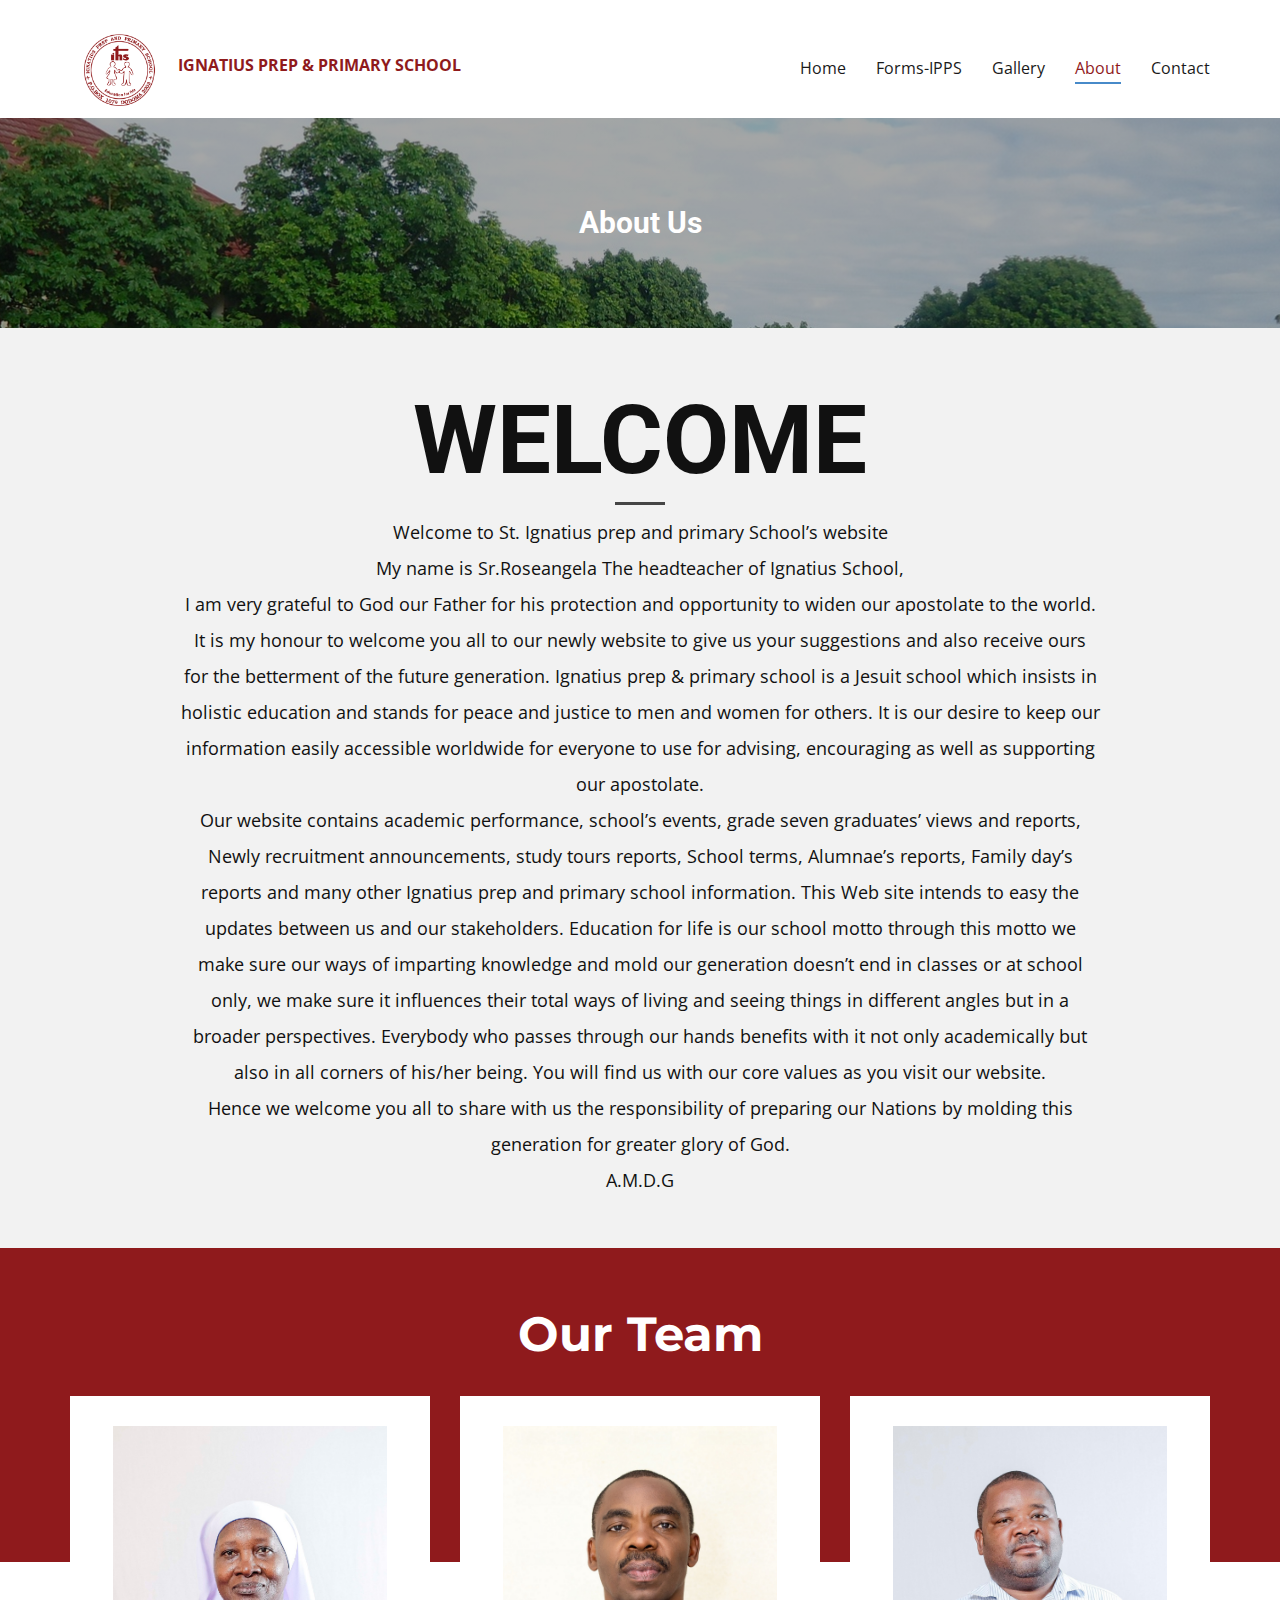
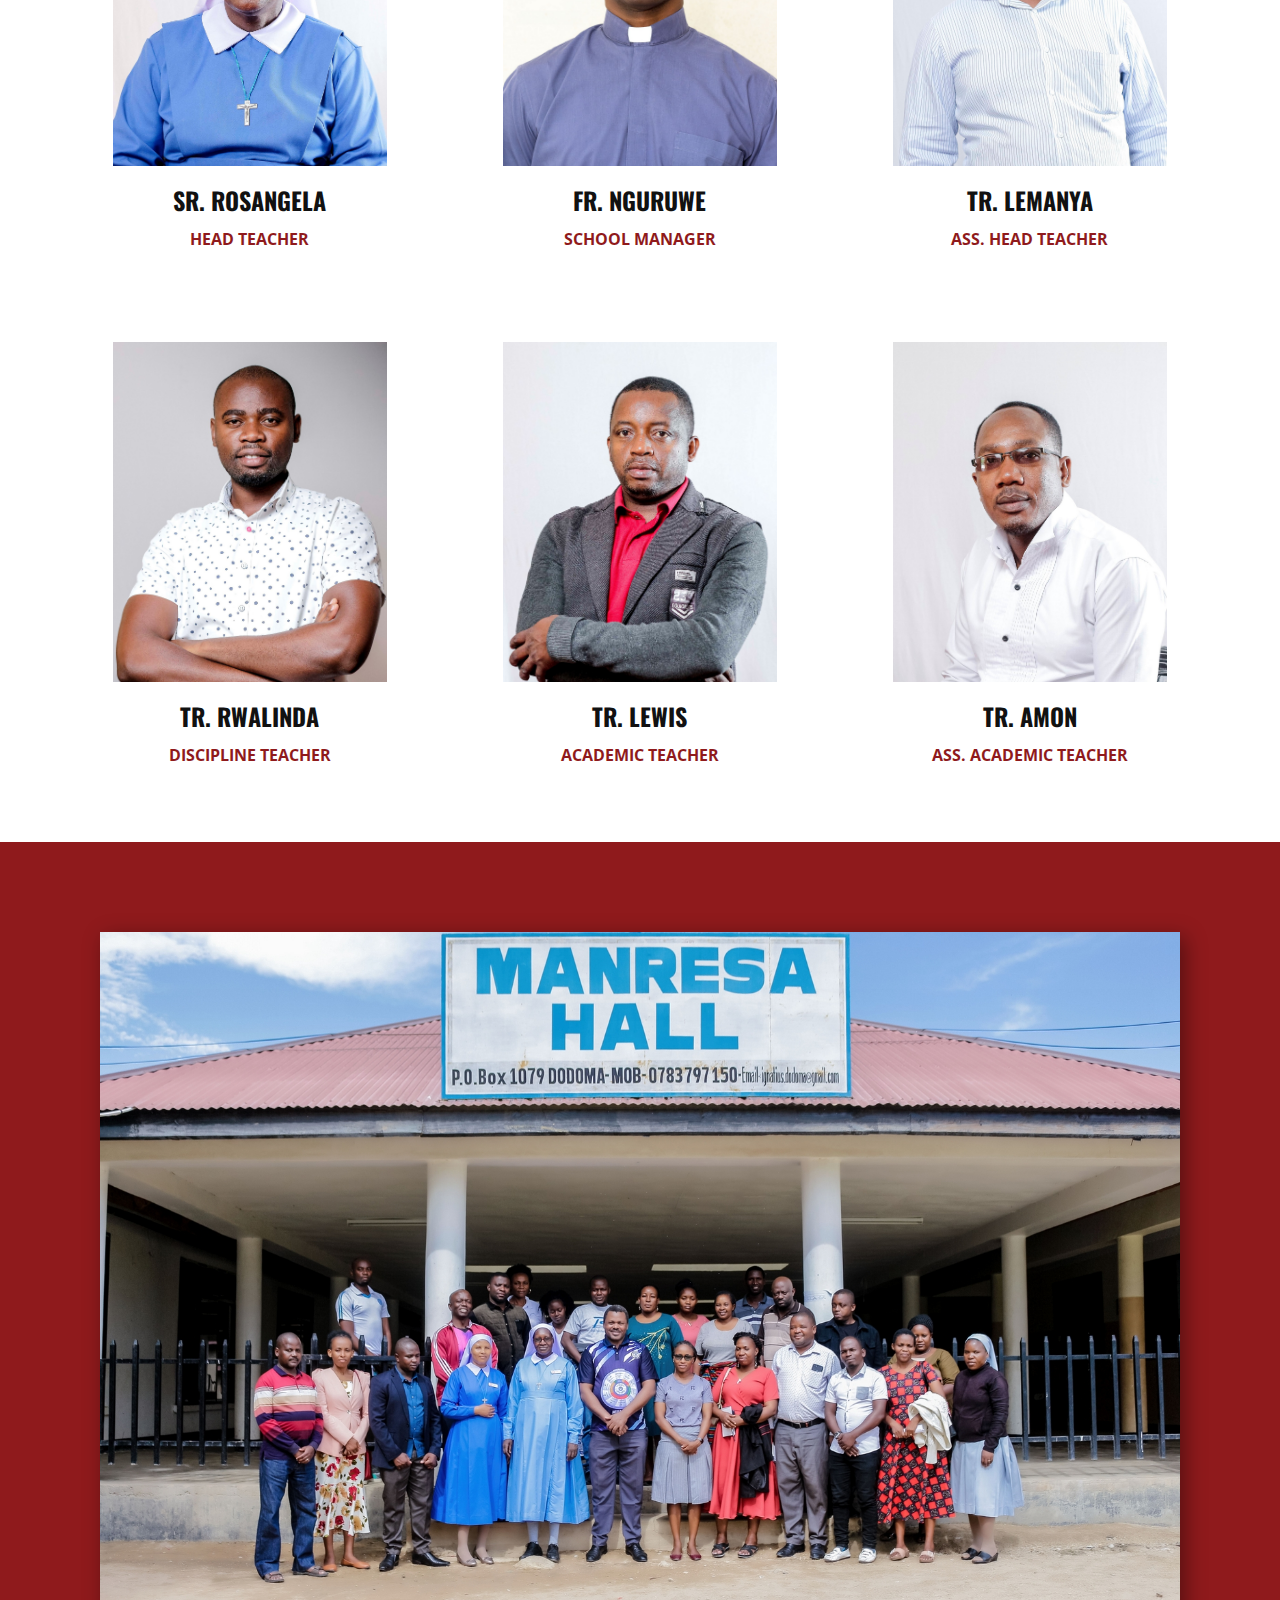
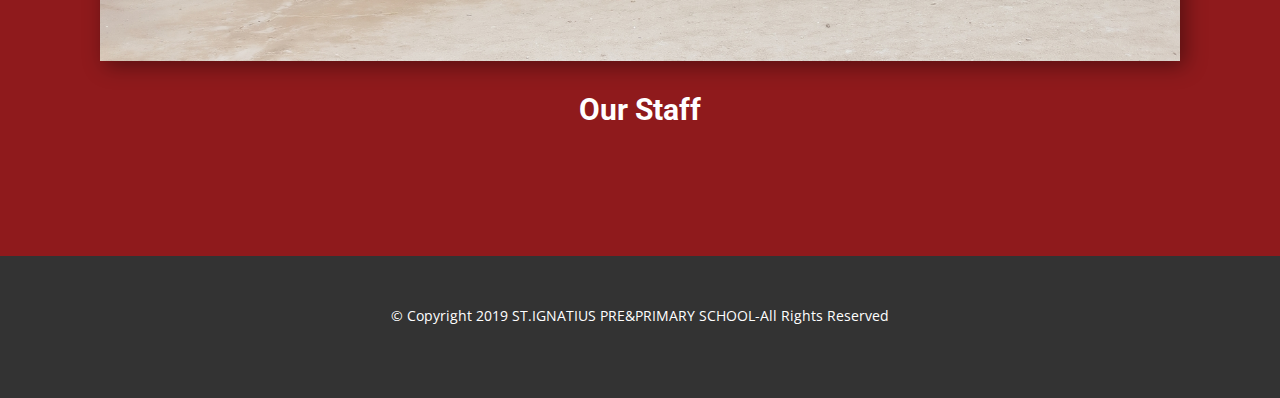
==== About.html @ aa6b6342 "upload" ====
<!DOCTYPE html>
<html style="font-size: 16px;" lang="en-TZ">
  <head>
    <meta name="viewport" content="width=device-width, initial-scale=1.0">
    <meta charset="utf-8">
    <meta name="keywords" content="Ignatius Prep And Primary School">
    <meta name="description" content="IPPS">
    <title>About</title>
    <link rel="stylesheet" href="whitelion.css" media="screen">
<link rel="stylesheet" href="About.css" media="screen">
    <script class="u-script" type="text/javascript" src="jquery.js" defer=""></script>
    <script class="u-script" type="text/javascript" src="whitelion.js" defer=""></script>
    <meta name="generator" content="Whitelion Solutions">
    <meta property="og:title" content="IPPS-About">
    <link id="u-theme-google-font" rel="stylesheet" href="https://fonts.googleapis.com/css?family=Roboto:100,100i,300,300i,400,400i,500,500i,700,700i,900,900i|Open+Sans:300,300i,400,400i,500,500i,600,600i,700,700i,800,800i">
    <link id="u-page-google-font" rel="stylesheet" href="https://fonts.googleapis.com/css?family=Montserrat:100,100i,200,200i,300,300i,400,400i,500,500i,600,600i,700,700i,800,800i,900,900i|Oswald:200,300,400,500,600,700">
    
    
    
    
    
    <script type="application/ld+json">{
		"@context": "http://schema.org",
		"@type": "Organization",
		"name": "IPPS",
		"logo": "images/IGNITIUSLOGO.png"
}</script>
    <meta name="theme-color" content="#478ac9">
    <meta property="og:description" content="IPPS">
    <meta property="og:type" content="website">
  </head>
  <body class="u-body u-xl-mode"><header class="u-clearfix u-header u-header" id="sec-9e35"><div class="u-clearfix u-sheet u-sheet-1">
        <a href="Home.html" data-page-id="2473725331" class="u-image u-logo u-image-1" data-image-width="991" data-image-height="989" title="IPPS-Home">
          <img src="images/IGNITIUSLOGO.png" class="u-logo-image u-logo-image-1">
        </a>
        <nav class="u-menu u-menu-dropdown u-offcanvas u-menu-1">
          <div class="menu-collapse" style="font-size: 1rem; letter-spacing: 0px;">
            <a class="u-button-style u-custom-active-border-color u-custom-border u-custom-border-color u-custom-borders u-custom-hover-border-color u-custom-left-right-menu-spacing u-custom-padding-bottom u-custom-text-active-color u-custom-text-color u-custom-text-hover-color u-custom-top-bottom-menu-spacing u-nav-link u-text-active-palette-1-base u-text-hover-palette-2-base" href="#">
              <svg class="u-svg-link" viewBox="0 0 24 24"><use xmlns:xlink="http://www.w3.org/1999/xlink" xlink:href="#menu-hamburger"></use></svg>
              <svg class="u-svg-content" version="1.1" id="menu-hamburger" viewBox="0 0 16 16" x="0px" y="0px" xmlns:xlink="http://www.w3.org/1999/xlink" xmlns="http://www.w3.org/2000/svg"><g><rect y="1" width="16" height="2"></rect><rect y="7" width="16" height="2"></rect><rect y="13" width="16" height="2"></rect>
</g></svg>
            </a>
          </div>
          <div class="u-custom-menu u-nav-container">
            <ul class="u-nav u-spacing-30 u-unstyled u-nav-1"><li class="u-nav-item"><a class="u-border-2 u-border-active-palette-1-base u-border-hover-palette-1-light-1 u-border-no-left u-border-no-right u-border-no-top u-button-style u-nav-link u-text-active-custom-color-1 u-text-grey-90 u-text-hover-grey-90" href="Home.html" style="padding: 6px 0px;">Home</a>
</li><li class="u-nav-item"><a class="u-border-2 u-border-active-palette-1-base u-border-hover-palette-1-light-1 u-border-no-left u-border-no-right u-border-no-top u-button-style u-nav-link u-text-active-custom-color-1 u-text-grey-90 u-text-hover-grey-90" href="Forms-IPPS.html" style="padding: 6px 0px;">Forms-IPPS</a><div class="u-nav-popup"><ul class="u-h-spacing-20 u-nav u-unstyled u-v-spacing-10"><li class="u-nav-item"><a class="u-button-style u-file-link u-nav-link u-white" href="files/Applicationform-Lower2023.pdf" target="_blank">Application form -  Lower 2023</a>
</li><li class="u-nav-item"><a class="u-button-style u-file-link u-nav-link u-white" href="files/JOININGINSTRUCTIONS_2023.pdf" target="_blank">JOINING INSTRUCTIONS_2023</a>
</li></ul>
</div>
</li><li class="u-nav-item"><a class="u-border-2 u-border-active-palette-1-base u-border-hover-palette-1-light-1 u-border-no-left u-border-no-right u-border-no-top u-button-style u-nav-link u-text-active-custom-color-1 u-text-grey-90 u-text-hover-grey-90" href="Gallery.html" style="padding: 6px 0px;">Gallery</a>
</li><li class="u-nav-item"><a class="u-border-2 u-border-active-palette-1-base u-border-hover-palette-1-light-1 u-border-no-left u-border-no-right u-border-no-top u-button-style u-nav-link u-text-active-custom-color-1 u-text-grey-90 u-text-hover-grey-90" href="About.html" style="padding: 6px 0px;">About</a>
</li><li class="u-nav-item"><a class="u-border-2 u-border-active-palette-1-base u-border-hover-palette-1-light-1 u-border-no-left u-border-no-right u-border-no-top u-button-style u-nav-link u-text-active-custom-color-1 u-text-grey-90 u-text-hover-grey-90" href="Contact.html" style="padding: 6px 0px;">Contact</a>
</li></ul>
          </div>
          <div class="u-custom-menu u-nav-container-collapse">
            <div class="u-black u-container-style u-inner-container-layout u-opacity u-opacity-95 u-sidenav">
              <div class="u-inner-container-layout u-sidenav-overflow">
                <div class="u-menu-close"></div>
                <ul class="u-align-center u-nav u-popupmenu-items u-unstyled u-nav-3"><li class="u-nav-item"><a class="u-button-style u-nav-link" href="Home.html">Home</a>
</li><li class="u-nav-item"><a class="u-button-style u-nav-link" href="Forms-IPPS.html">Forms-IPPS</a><div class="u-nav-popup"><ul class="u-h-spacing-20 u-nav u-unstyled u-v-spacing-10"><li class="u-nav-item"><a class="u-button-style u-nav-link" href="files/Applicationform-Lower2023.pdf" target="_blank">Application form -  Lower 2023</a>
</li><li class="u-nav-item"><a class="u-button-style u-nav-link" href="files/JOININGINSTRUCTIONS_2023.pdf" target="_blank">JOINING INSTRUCTIONS_2023</a>
</li></ul>
</div>
</li><li class="u-nav-item"><a class="u-button-style u-nav-link" href="Gallery.html">Gallery</a>
</li><li class="u-nav-item"><a class="u-button-style u-nav-link" href="About.html">About</a>
</li><li class="u-nav-item"><a class="u-button-style u-nav-link" href="Contact.html">Contact</a>
</li></ul>
              </div>
            </div>
            <div class="u-black u-menu-overlay u-opacity u-opacity-70"></div>
          </div>
        </nav>
        <p class="u-text u-text-custom-color-1 u-text-default u-text-1">
          <a class="u-active-none u-border-none u-btn u-button-link u-button-style u-hover-none u-none u-text-custom-color-1 u-btn-1" href="About.html" data-page-id="73710161"> IGNATIUS PREP &amp; PRIMARY SCHOOL</a>
        </p>
      </div></header>
    <section class="u-clearfix u-image u-parallax u-shading u-section-1" id="sec-5660" data-image-width="1600" data-image-height="901">
      <div class="u-clearfix u-sheet u-valign-middle u-sheet-1">
        <h3 class="u-align-center u-text u-text-default u-text-1">About Us</h3>
      </div>
    </section>
    <section class="u-align-center u-clearfix u-grey-5 u-section-2" id="carousel_87ca">
      <div class="u-clearfix u-sheet u-sheet-1">
        <h2 class="u-text u-text-1"> WELCOME</h2>
        <div class="u-border-3 u-border-grey-dark-1 u-line u-line-horizontal u-line-1"></div>
        <p class="u-align-center u-text u-text-2"> Welcome to St. Ignatius prep and primary School’s website<br>My name is Sr.Roseangela The headteacher of Ignatius School,<br>I am very grateful to God our Father for his protection and opportunity to widen our apostolate to the world.<br>It is my honour to welcome you all to our newly website to give us your suggestions and also receive ours for the betterment of the future generation. Ignatius prep &amp; primary school is a Jesuit school which insists in holistic education and stands for peace and justice to men and women for others. It is our desire to keep our information easily accessible worldwide for everyone to use for advising, encouraging as well as supporting our apostolate.<br>Our website contains academic performance, school’s events, grade seven graduates’ views and reports, Newly recruitment announcements, study tours reports, School terms, Alumnae’s reports, Family day’s reports and many other Ignatius prep and primary school information. This Web site intends to easy the updates between us and our stakeholders. Education for life is our school motto through this motto we make sure our ways of imparting knowledge and mold our generation doesn’t end in classes or at school only, we make sure it influences their total ways of living and seeing things in different angles but in a broader perspectives. Everybody who passes through our hands benefits with it not only academically but also in all corners of his/her being. You will find us with our core values as you visit our website.<br>Hence we welcome you all to share with us the responsibility of preparing our Nations by molding this generation for greater glory of God.<br>A.M.D.G<br>
        </p>
      </div>
    </section>
    <section class="u-align-center u-clearfix u-section-3" id="carousel_b2ab">
      <div class="u-custom-color-1 u-expanded-width u-shape u-shape-rectangle u-shape-1"></div>
      <h2 class="u-custom-font u-font-montserrat u-text u-text-body-alt-color u-text-default u-text-1">Our Team</h2>
      <div class="u-list u-list-1">
        <div class="u-repeater u-repeater-1">
          <div class="u-container-style u-list-item u-repeater-item u-white u-list-item-1">
            <div class="u-container-layout u-similar-container u-container-layout-1">
              <img alt="" class="u-image u-image-default u-image-1" data-image-width="2423" data-image-height="3153" src="images/STAFF1.jpg">
              <h3 class="u-align-center u-custom-font u-font-oswald u-text u-text-2">Sr. ROSANGELA</h3>
              <p class="u-align-center u-text u-text-custom-color-1 u-text-3">HEAD TEACHER</p>
            </div>
          </div>
          <div class="u-align-center u-container-style u-list-item u-repeater-item u-white u-list-item-2">
            <div class="u-container-layout u-similar-container u-container-layout-2">
              <img alt="" class="u-image u-image-default u-image-2" src="images/STAFF2.jpg" data-image-width="3456" data-image-height="4534">
              <h3 class="u-align-center u-custom-font u-font-oswald u-text u-text-4">FR. NGURUWE</h3>
              <p class="u-align-center u-text u-text-custom-color-1 u-text-5">SCHOOL MANAGER</p>
            </div>
          </div>
          <div class="u-container-style u-list-item u-repeater-item u-white u-list-item-3">
            <div class="u-container-layout u-similar-container u-container-layout-3">
              <img alt="" class="u-image u-image-default u-image-3" src="images/STAFF4.jpg" data-image-width="2620" data-image-height="3245">
              <h3 class="u-align-center u-custom-font u-font-oswald u-text u-text-6">TR. LEMANYA</h3>
              <p class="u-align-center u-text u-text-custom-color-1 u-text-7">ASS. HEAD TEACHER</p>
            </div>
          </div>
          <div class="u-container-style u-list-item u-repeater-item u-white u-list-item-4">
            <div class="u-container-layout u-similar-container u-container-layout-4">
              <img alt="" class="u-image u-image-default u-image-4" src="images/STAFF3.jpg" data-image-width="3061" data-image-height="4216">
              <h3 class="u-align-center u-custom-font u-font-oswald u-text u-text-8">TR. RWALINDA</h3>
              <p class="u-align-center u-text u-text-custom-color-1 u-text-9">DISCIPLINE TEACHER</p>
            </div>
          </div>
          <div class="u-container-style u-list-item u-repeater-item u-white u-list-item-5">
            <div class="u-container-layout u-similar-container u-container-layout-5">
              <img alt="" class="u-image u-image-default u-image-5" src="images/STAFF5.jpg" data-image-width="2550" data-image-height="3581">
              <h3 class="u-align-center u-custom-font u-font-oswald u-text u-text-10">TR. LEWIS</h3>
              <p class="u-align-center u-text u-text-custom-color-1 u-text-11">ACADEMIC TEACHER</p>
            </div>
          </div>
          <div class="u-container-style u-list-item u-repeater-item u-white u-list-item-6">
            <div class="u-container-layout u-similar-container u-container-layout-6">
              <img alt="" class="u-image u-image-default u-image-6" src="images/STAFF61.jpg" data-image-width="2167" data-image-height="2884">
              <h3 class="u-align-center u-custom-font u-font-oswald u-text u-text-12">TR. AMON</h3>
              <p class="u-align-center u-text u-text-custom-color-1 u-text-13">ASS. ACADEMIC TEACHER</p>
            </div>
          </div>
        </div>
      </div>
    </section>
    <section class="u-align-center u-clearfix u-custom-color-1 u-section-4" id="sec-c7c8">
      <div class="u-clearfix u-sheet u-valign-middle u-sheet-1"><!--post_details--><!--post_details_options_json--><!--{"source":""}--><!--/post_details_options_json--><!--blog_post-->
        <div class="u-container-style u-expanded-width u-post-details u-post-details-1">
          <div class="u-container-layout u-container-layout-1"><!--blog_post_image-->
            <img alt="" class="u-blog-control u-expanded-width u-image u-image-default u-image-1" src="images/STAFF7.jpg" data-image-width="5184" data-image-height="3456"><!--/blog_post_image-->
            <h3 class="u-text u-text-default u-text-1">Our Staff</h3>
          </div>
        </div><!--/blog_post--><!--/post_details-->
      </div>
    </section>
    
    
    <footer class="u-align-center u-clearfix u-footer u-grey-80 u-footer" id="sec-615d"><div class="u-clearfix u-sheet u-sheet-1">
        <p class="u-small-text u-text u-text-variant u-text-1"> © Copyright 20​19 ST.IGNATIUS PRE&amp;PRIMARY SCHOOL-All Rights Reserved</p>
      </div></footer>
  </body>
</html>
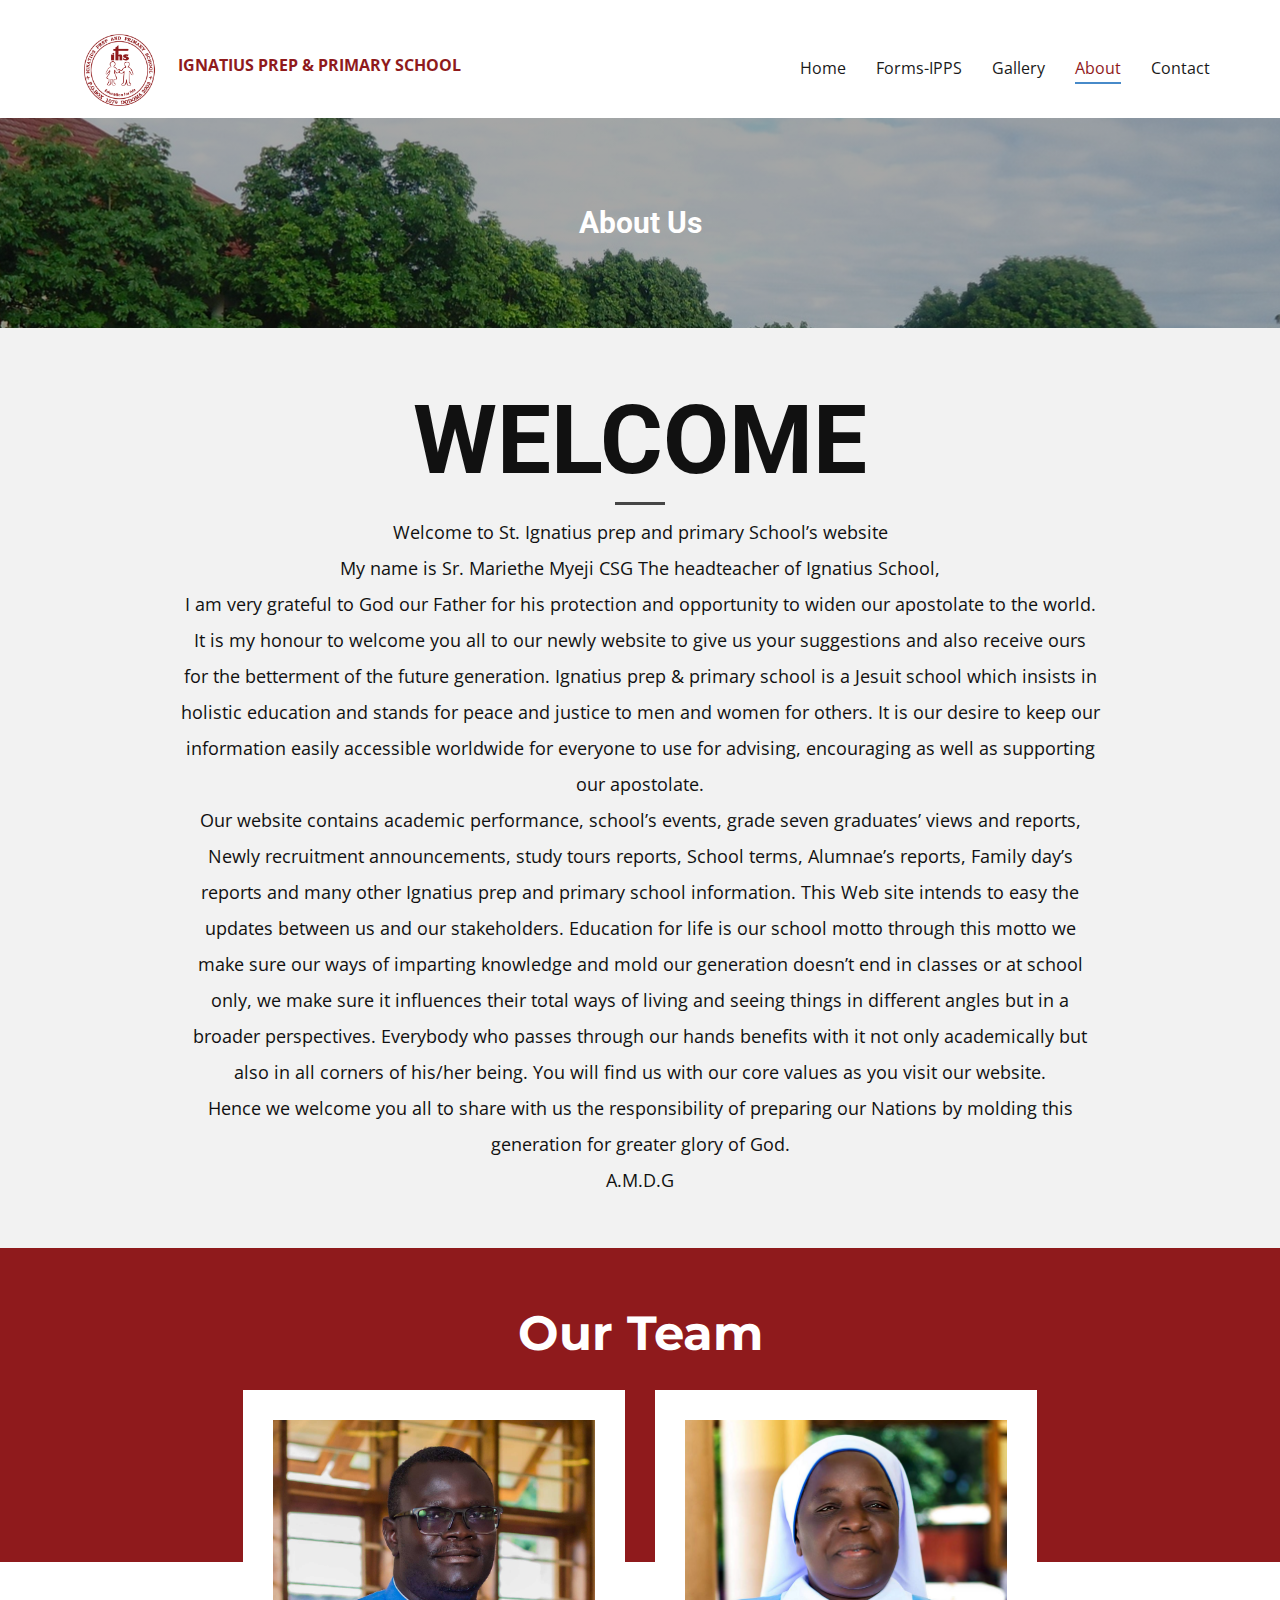
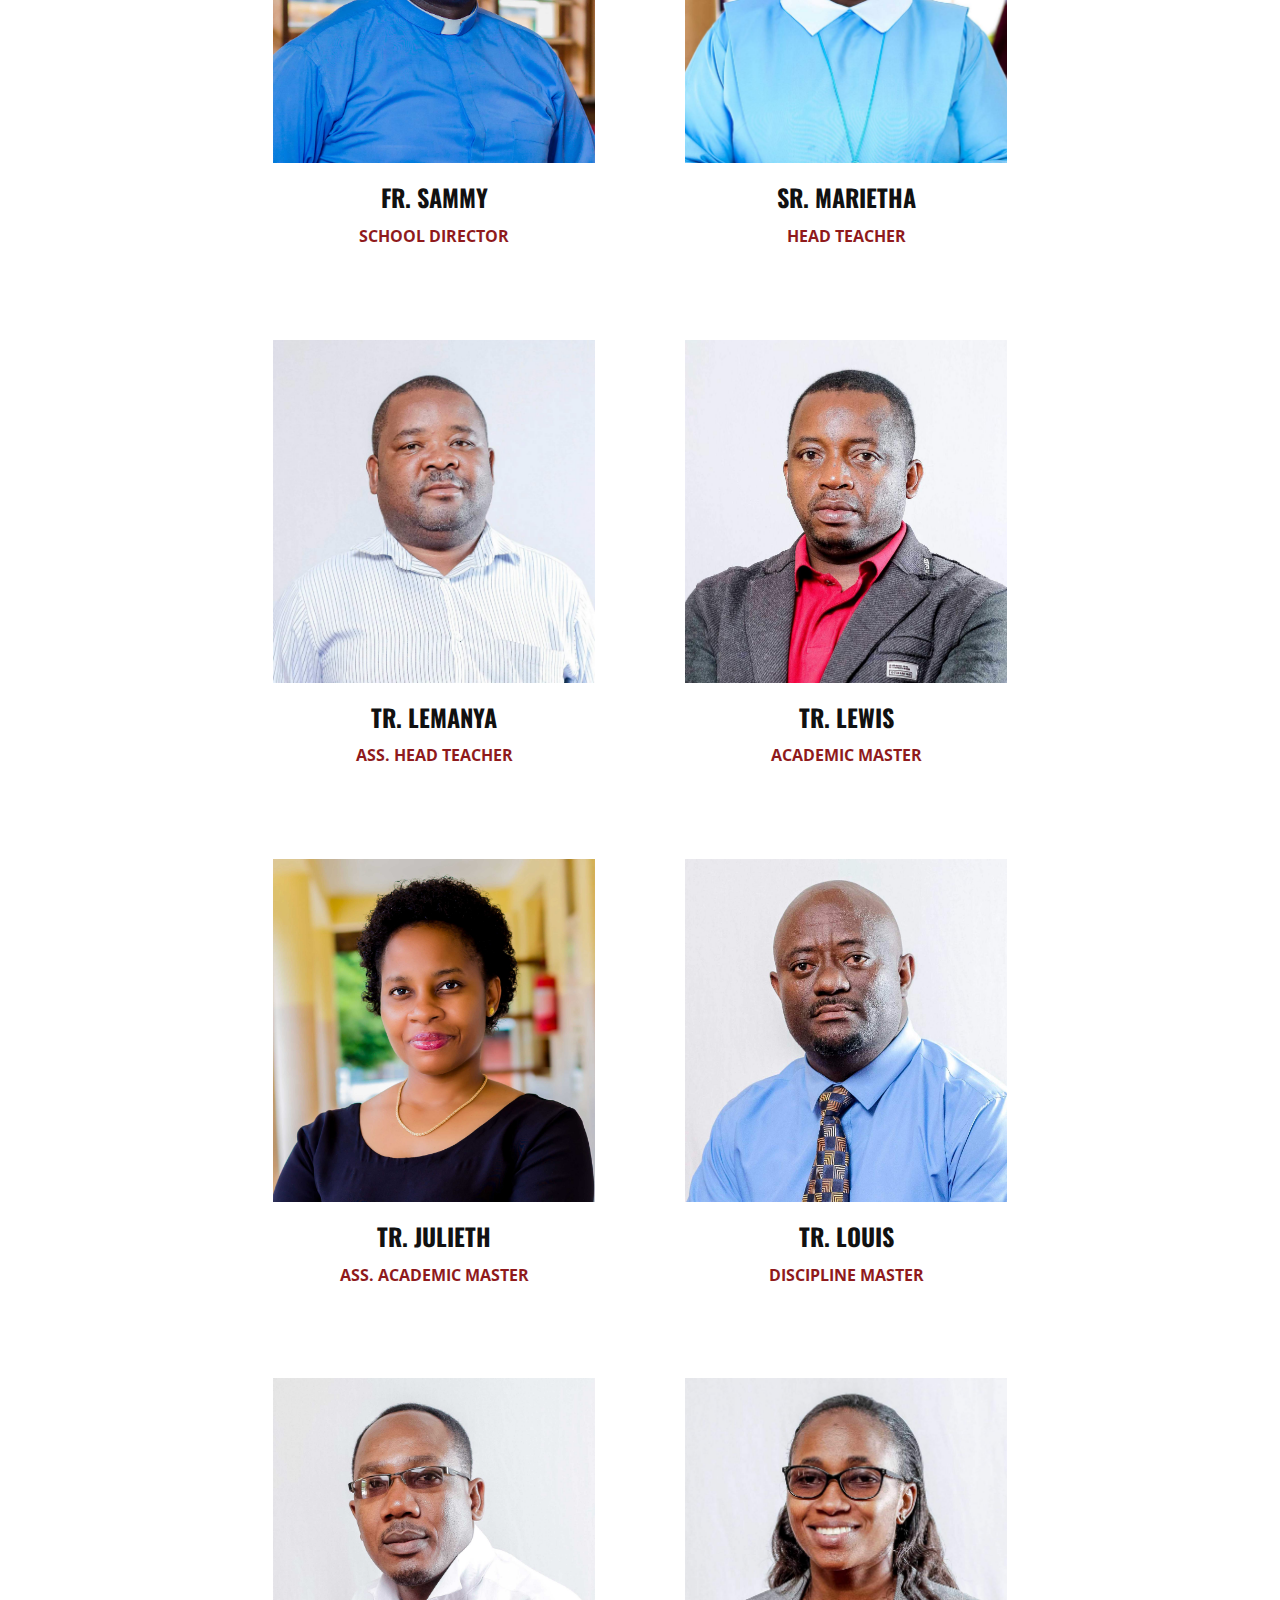
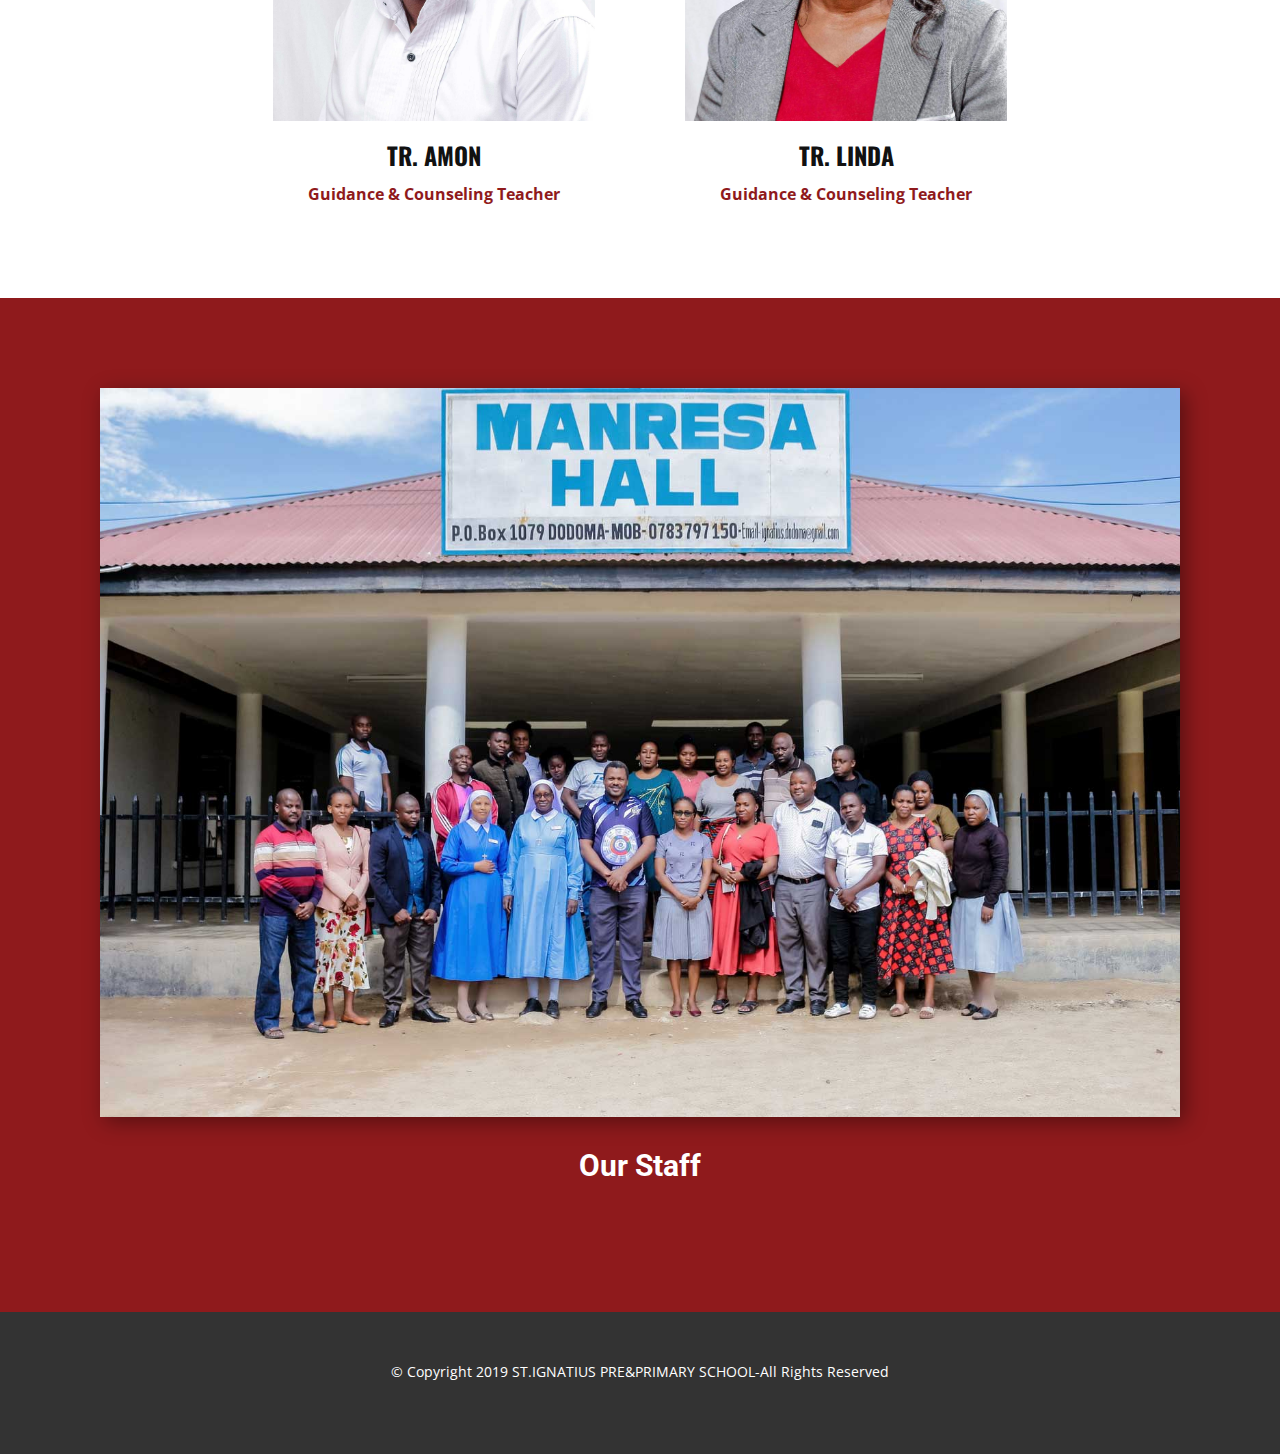
==== commit 0f32980e: "New Upload" ====
--- a/About.html
+++ b/About.html
@@ -74,7 +74,7 @@
           <a class="u-active-none u-border-none u-btn u-button-link u-button-style u-hover-none u-none u-text-custom-color-1 u-btn-1" href="About.html" data-page-id="73710161"> IGNATIUS PREP &amp; PRIMARY SCHOOL</a>
         </p>
       </div></header>
-    <section class="u-clearfix u-image u-parallax u-shading u-section-1" id="sec-5660" data-image-width="1600" data-image-height="901">
+    <section class="skrollable u-clearfix u-image u-parallax u-shading u-section-1" id="sec-5660" data-image-width="1600" data-image-height="901">
       <div class="u-clearfix u-sheet u-valign-middle u-sheet-1">
         <h3 class="u-align-center u-text u-text-default u-text-1">About Us</h3>
       </div>
@@ -83,55 +83,72 @@
       <div class="u-clearfix u-sheet u-sheet-1">
         <h2 class="u-text u-text-1"> WELCOME</h2>
         <div class="u-border-3 u-border-grey-dark-1 u-line u-line-horizontal u-line-1"></div>
-        <p class="u-align-center u-text u-text-2"> Welcome to St. Ignatius prep and primary School’s website<br>My name is Sr.Roseangela The headteacher of Ignatius School,<br>I am very grateful to God our Father for his protection and opportunity to widen our apostolate to the world.<br>It is my honour to welcome you all to our newly website to give us your suggestions and also receive ours for the betterment of the future generation. Ignatius prep &amp; primary school is a Jesuit school which insists in holistic education and stands for peace and justice to men and women for others. It is our desire to keep our information easily accessible worldwide for everyone to use for advising, encouraging as well as supporting our apostolate.<br>Our website contains academic performance, school’s events, grade seven graduates’ views and reports, Newly recruitment announcements, study tours reports, School terms, Alumnae’s reports, Family day’s reports and many other Ignatius prep and primary school information. This Web site intends to easy the updates between us and our stakeholders. Education for life is our school motto through this motto we make sure our ways of imparting knowledge and mold our generation doesn’t end in classes or at school only, we make sure it influences their total ways of living and seeing things in different angles but in a broader perspectives. Everybody who passes through our hands benefits with it not only academically but also in all corners of his/her being. You will find us with our core values as you visit our website.<br>Hence we welcome you all to share with us the responsibility of preparing our Nations by molding this generation for greater glory of God.<br>A.M.D.G<br>
+        <p class="u-align-center u-text u-text-2"> Welcome to St. Ignatius prep and primary School’s website<br>My name is ​Sr. Mariethe Myeji CSG The headteacher of Ignatius School,<br>I am very grateful to God our Father for his protection and opportunity to widen our apostolate to the world.<br>It is my honour to welcome you all to our newly website to give us your suggestions and also receive ours for the betterment of the future generation. Ignatius prep &amp; primary school is a Jesuit school which insists in holistic education and stands for peace and justice to men and women for others. It is our desire to keep our information easily accessible worldwide for everyone to use for advising, encouraging as well as supporting our apostolate.<br>Our website contains academic performance, school’s events, grade seven graduates’ views and reports, Newly recruitment announcements, study tours reports, School terms, Alumnae’s reports, Family day’s reports and many other Ignatius prep and primary school information. This Web site intends to easy the updates between us and our stakeholders. Education for life is our school motto through this motto we make sure our ways of imparting knowledge and mold our generation doesn’t end in classes or at school only, we make sure it influences their total ways of living and seeing things in different angles but in a broader perspectives. Everybody who passes through our hands benefits with it not only academically but also in all corners of his/her being. You will find us with our core values as you visit our website.<br>Hence we welcome you all to share with us the responsibility of preparing our Nations by molding this generation for greater glory of God.<br>A.M.D.G<br>
         </p>
       </div>
     </section>
-    <section class="u-align-center u-clearfix u-section-3" id="carousel_b2ab">
-      <div class="u-custom-color-1 u-expanded-width u-shape u-shape-rectangle u-shape-1"></div>
-      <h2 class="u-custom-font u-font-montserrat u-text u-text-body-alt-color u-text-default u-text-1">Our Team</h2>
+    <section class="u-align-center u-clearfix u-valign-top u-section-3" id="carousel_b2ab">
+      <div class="u-container-style u-custom-color-1 u-expanded-width u-group u-shape-rectangle u-group-1">
+        <div class="u-container-layout u-container-layout-1">
+          <h2 class="u-custom-font u-font-montserrat u-text u-text-body-alt-color u-text-default u-text-1">Our Team</h2>
+        </div>
+      </div>
       <div class="u-list u-list-1">
         <div class="u-repeater u-repeater-1">
           <div class="u-container-style u-list-item u-repeater-item u-white u-list-item-1">
-            <div class="u-container-layout u-similar-container u-container-layout-1">
-              <img alt="" class="u-image u-image-default u-image-1" data-image-width="2423" data-image-height="3153" src="images/STAFF1.jpg">
-              <h3 class="u-align-center u-custom-font u-font-oswald u-text u-text-2">Sr. ROSANGELA</h3>
-              <p class="u-align-center u-text u-text-custom-color-1 u-text-3">HEAD TEACHER</p>
+            <div class="u-container-layout u-similar-container u-valign-bottom u-container-layout-2">
+              <img alt="" class="u-expanded-width u-image u-image-default u-image-1" data-image-width="1872" data-image-height="2346" src="images/SAMMY.jpg">
+              <h3 class="u-align-center u-custom-font u-font-oswald u-text u-text-2">FR. SAMMY</h3>
+              <p class="u-align-center u-text u-text-custom-color-1 u-text-3">SCHOOL DIRECTOR</p>
             </div>
           </div>
-          <div class="u-align-center u-container-style u-list-item u-repeater-item u-white u-list-item-2">
-            <div class="u-container-layout u-similar-container u-container-layout-2">
-              <img alt="" class="u-image u-image-default u-image-2" src="images/STAFF2.jpg" data-image-width="3456" data-image-height="4534">
-              <h3 class="u-align-center u-custom-font u-font-oswald u-text u-text-4">FR. NGURUWE</h3>
-              <p class="u-align-center u-text u-text-custom-color-1 u-text-5">SCHOOL MANAGER</p>
+          <div class="u-container-style u-list-item u-repeater-item u-white u-list-item-2">
+            <div class="u-container-layout u-similar-container u-valign-bottom u-container-layout-3">
+              <img alt="" class="u-expanded-width u-image u-image-default u-image-2" src="images/SR.-MARIETHA.jpg" data-image-width="2696" data-image-height="3320">
+              <h3 class="u-align-center u-custom-font u-font-oswald u-text u-text-4"> SR. MARIETHA</h3>
+              <p class="u-align-center u-text u-text-custom-color-1 u-text-5">HEAD TEACHER</p>
             </div>
           </div>
           <div class="u-container-style u-list-item u-repeater-item u-white u-list-item-3">
-            <div class="u-container-layout u-similar-container u-container-layout-3">
-              <img alt="" class="u-image u-image-default u-image-3" src="images/STAFF4.jpg" data-image-width="2620" data-image-height="3245">
+            <div class="u-container-layout u-similar-container u-valign-bottom u-container-layout-4">
+              <img alt="" class="u-expanded-width u-image u-image-default u-image-3" src="images/LEMANYA1.jpg" data-image-width="2117" data-image-height="2400">
               <h3 class="u-align-center u-custom-font u-font-oswald u-text u-text-6">TR. LEMANYA</h3>
               <p class="u-align-center u-text u-text-custom-color-1 u-text-7">ASS. HEAD TEACHER</p>
             </div>
           </div>
           <div class="u-container-style u-list-item u-repeater-item u-white u-list-item-4">
-            <div class="u-container-layout u-similar-container u-container-layout-4">
-              <img alt="" class="u-image u-image-default u-image-4" src="images/STAFF3.jpg" data-image-width="3061" data-image-height="4216">
-              <h3 class="u-align-center u-custom-font u-font-oswald u-text u-text-8">TR. RWALINDA</h3>
-              <p class="u-align-center u-text u-text-custom-color-1 u-text-9">DISCIPLINE TEACHER</p>
+            <div class="u-container-layout u-similar-container u-valign-bottom u-container-layout-5">
+              <img alt="" class="u-expanded-width u-image u-image-default u-image-4" src="images/LEWIS.jpg" data-image-width="1980" data-image-height="2466">
+              <h3 class="u-align-center u-custom-font u-font-oswald u-text u-text-8">TR. LEWIS</h3>
+              <p class="u-align-center u-text u-text-custom-color-1 u-text-9">ACADEMIC MASTER</p>
             </div>
           </div>
           <div class="u-container-style u-list-item u-repeater-item u-white u-list-item-5">
-            <div class="u-container-layout u-similar-container u-container-layout-5">
-              <img alt="" class="u-image u-image-default u-image-5" src="images/STAFF5.jpg" data-image-width="2550" data-image-height="3581">
-              <h3 class="u-align-center u-custom-font u-font-oswald u-text u-text-10">TR. LEWIS</h3>
-              <p class="u-align-center u-text u-text-custom-color-1 u-text-11">ACADEMIC TEACHER</p>
+            <div class="u-container-layout u-similar-container u-valign-bottom u-container-layout-6">
+              <img alt="" class="u-expanded-width u-image u-image-default u-image-5" src="images/JULIETH.jpg" data-image-width="2265" data-image-height="2767">
+              <h3 class="u-align-center u-custom-font u-font-oswald u-text u-text-10">TR. JULIETH</h3>
+              <p class="u-align-center u-text u-text-custom-color-1 u-text-11">ASS. ACADEMIC MASTER</p>
             </div>
           </div>
           <div class="u-container-style u-list-item u-repeater-item u-white u-list-item-6">
-            <div class="u-container-layout u-similar-container u-container-layout-6">
-              <img alt="" class="u-image u-image-default u-image-6" src="images/STAFF61.jpg" data-image-width="2167" data-image-height="2884">
-              <h3 class="u-align-center u-custom-font u-font-oswald u-text u-text-12">TR. AMON</h3>
-              <p class="u-align-center u-text u-text-custom-color-1 u-text-13">ASS. ACADEMIC TEACHER</p>
+            <div class="u-container-layout u-similar-container u-valign-bottom u-container-layout-7">
+              <img alt="" class="u-expanded-width u-image u-image-default u-image-6" src="images/LOIUS.jpg" data-image-width="1261" data-image-height="1600">
+              <h3 class="u-align-center u-custom-font u-font-oswald u-text u-text-12">TR. LOUIS</h3>
+              <p class="u-align-center u-text u-text-custom-color-1 u-text-13">DISCIPLINE MASTER</p>
+            </div>
+          </div>
+          <div class="u-container-style u-list-item u-repeater-item u-white u-list-item-7">
+            <div class="u-container-layout u-similar-container u-valign-bottom u-container-layout-8">
+              <img alt="" class="u-expanded-width u-image u-image-default u-image-7" src="images/AMON.jpg" data-image-width="1864" data-image-height="2510">
+              <h3 class="u-align-center u-custom-font u-font-oswald u-text u-text-14">TR. AMON</h3>
+              <p class="u-align-center u-text u-text-custom-color-1 u-text-15"> Guidance &amp; Counseling Teacher</p>
+            </div>
+          </div>
+          <div class="u-container-style u-list-item u-repeater-item u-white u-list-item-8">
+            <div class="u-container-layout u-similar-container u-valign-bottom u-container-layout-9">
+              <img alt="" class="u-expanded-width u-image u-image-default u-image-8" src="images/QWERT.jpg" data-image-width="1792" data-image-height="2190">
+              <h3 class="u-align-center u-custom-font u-font-oswald u-text u-text-16">TR. LINDA</h3>
+              <p class="u-align-center u-text u-text-custom-color-1 u-text-17"> Guidance &amp; Counseling Teacher</p>
             </div>
           </div>
         </div>
@@ -141,7 +158,7 @@
       <div class="u-clearfix u-sheet u-valign-middle u-sheet-1"><!--post_details--><!--post_details_options_json--><!--{"source":""}--><!--/post_details_options_json--><!--blog_post-->
         <div class="u-container-style u-expanded-width u-post-details u-post-details-1">
           <div class="u-container-layout u-container-layout-1"><!--blog_post_image-->
-            <img alt="" class="u-blog-control u-expanded-width u-image u-image-default u-image-1" src="images/STAFF7.jpg" data-image-width="5184" data-image-height="3456"><!--/blog_post_image-->
+            <img alt="" class="u-blog-control u-expanded-width u-image u-image-default u-image-1" src="images/STAFF72.jpg" data-image-width="1600" data-image-height="1067"><!--/blog_post_image-->
             <h3 class="u-text u-text-default u-text-1">Our Staff</h3>
           </div>
         </div><!--/blog_post--><!--/post_details-->
--- a/whitelion.css
+++ b/whitelion.css
@@ -1,3 +1,9 @@
+/*begin-commonstyles library*//*!
+ * froala_editor v4.0.6 (https://www.froala.com/wysiwyg-editor)
+ * License https://froala.com/wysiwyg-editor/terms/
+ * Copyright 2014-2021 Froala Labs
+ */
+
 .fr-clearfix::after {
   clear: both;
   display: block;
@@ -36824,6 +36830,8 @@
 .u-header .u-nav-1 {
   font-size: 1rem;
   text-transform: none;
+  letter-spacing: normal;
+  font-weight: normal;
 }
 
 .u-header .u-nav-3 {
@@ -36848,11 +36856,6 @@
   .u-header .u-menu-1 {
     width: auto;
     margin-top: -52px;
-  }
-
-  .u-header .u-nav-1 {
-    letter-spacing: normal;
-    font-weight: normal;
   }
 
   .u-header .u-text-1 {
@@ -36909,6 +36912,7 @@
 
 .u-footer .u-text-1 {
   width: 519px;
+  font-size: 0.875rem;
   margin: 49px auto 60px;
 }
 @media (max-width: 1199px) {
@@ -36918,7 +36922,6 @@
 
   .u-footer .u-text-1 {
     width: 519px;
-    font-size: 0.875rem;
   }
 }
 @media (max-width: 991px) {
--- a/About.css
+++ b/About.css
@@ -105,31 +105,35 @@
     margin-bottom: 50px;
   }
 } .u-section-3 {
-  min-height: 1091px;
-}
-
-.u-section-3 .u-shape-1 {
-  height: 314px;
-  margin-top: 0;
-  margin-bottom: 0;
-  background-image: none;
+  min-height: 2243px;
+}
+
+.u-section-3 .u-group-1 {
+  margin-top: 0;
+  margin-bottom: 0;
+  background-image: none;
+  min-height: 314px;
+}
+
+.u-section-3 .u-container-layout-1 {
+  padding: 30px;
 }
 
 .u-section-3 .u-text-1 {
   font-size: 3rem;
   font-weight: 700;
   text-align: center;
-  margin: -254px auto 0;
+  margin: 29px auto 0;
 }
 
 .u-section-3 .u-list-1 {
-  width: 1140px;
-  margin: 35px auto 43px;
+  width: 794px;
+  margin: -172px auto 60px;
 }
 
 .u-section-3 .u-repeater-1 {
-  grid-template-columns: calc(33.3333% - 20px) calc(33.3333% - 20px) calc(33.3333% - 20px);
-  min-height: 849px;
+  grid-template-columns: calc(50% - 15px) calc(50% - 15px);
+  min-height: 2042px;
   grid-gap: 30px 30px;
 }
 
@@ -137,14 +141,14 @@
   background-image: none;
 }
 
-.u-section-3 .u-container-layout-1 {
+.u-section-3 .u-container-layout-2 {
   padding: 30px;
 }
 
 .u-section-3 .u-image-1 {
-  width: 274px;
-  height: 340px;
-  margin: 0 auto;
+  height: 343px;
+  margin-top: 0;
+  margin-bottom: 0;
 }
 
 .u-section-3 .u-text-2 {
@@ -157,23 +161,22 @@
 
 .u-section-3 .u-text-3 {
   font-weight: 700;
-  margin-top: 12px;
-  margin-bottom: 0;
+  margin: 12px 0 0;
 }
 
 .u-section-3 .u-list-item-2 {
   background-image: none;
 }
 
-.u-section-3 .u-container-layout-2 {
+.u-section-3 .u-container-layout-3 {
   padding: 30px;
 }
 
 .u-section-3 .u-image-2 {
-  width: 274px;
-  height: 340px;
+  height: 343px;
   object-position: 50% 94.17%;
-  margin: 0 auto;
+  margin-top: 0;
+  margin-bottom: 0;
 }
 
 .u-section-3 .u-text-4 {
@@ -186,22 +189,21 @@
 
 .u-section-3 .u-text-5 {
   font-weight: 700;
-  margin-top: 12px;
-  margin-bottom: 0;
+  margin: 12px 0 0;
 }
 
 .u-section-3 .u-list-item-3 {
   background-image: none;
 }
 
-.u-section-3 .u-container-layout-3 {
+.u-section-3 .u-container-layout-4 {
   padding: 30px;
 }
 
 .u-section-3 .u-image-3 {
-  width: 274px;
-  height: 340px;
-  margin: 0 auto;
+  height: 343px;
+  margin-top: 0;
+  margin-bottom: 0;
 }
 
 .u-section-3 .u-text-6 {
@@ -214,22 +216,21 @@
 
 .u-section-3 .u-text-7 {
   font-weight: 700;
-  margin-top: 12px;
-  margin-bottom: 0;
+  margin: 12px 0 0;
 }
 
 .u-section-3 .u-list-item-4 {
   background-image: none;
 }
 
-.u-section-3 .u-container-layout-4 {
+.u-section-3 .u-container-layout-5 {
   padding: 30px;
 }
 
 .u-section-3 .u-image-4 {
-  width: 274px;
-  height: 340px;
-  margin: 0 auto;
+  height: 343px;
+  margin-top: 0;
+  margin-bottom: 0;
 }
 
 .u-section-3 .u-text-8 {
@@ -242,22 +243,21 @@
 
 .u-section-3 .u-text-9 {
   font-weight: 700;
-  margin-top: 12px;
-  margin-bottom: 0;
+  margin: 12px 0 0;
 }
 
 .u-section-3 .u-list-item-5 {
   background-image: none;
 }
 
-.u-section-3 .u-container-layout-5 {
+.u-section-3 .u-container-layout-6 {
   padding: 30px;
 }
 
 .u-section-3 .u-image-5 {
-  width: 274px;
-  height: 340px;
-  margin: 0 auto;
+  height: 343px;
+  margin-top: 0;
+  margin-bottom: 0;
 }
 
 .u-section-3 .u-text-10 {
@@ -270,22 +270,21 @@
 
 .u-section-3 .u-text-11 {
   font-weight: 700;
-  margin-top: 12px;
-  margin-bottom: 0;
+  margin: 12px 0 0;
 }
 
 .u-section-3 .u-list-item-6 {
   background-image: none;
 }
 
-.u-section-3 .u-container-layout-6 {
+.u-section-3 .u-container-layout-7 {
   padding: 30px;
 }
 
 .u-section-3 .u-image-6 {
-  width: 274px;
-  height: 340px;
-  margin: 0 auto;
+  height: 343px;
+  margin-top: 0;
+  margin-bottom: 0;
 }
 
 .u-section-3 .u-text-12 {
@@ -298,41 +297,66 @@
 
 .u-section-3 .u-text-13 {
   font-weight: 700;
-  margin-top: 12px;
-  margin-bottom: 0;
+  margin: 12px 0 0;
+}
+
+.u-section-3 .u-list-item-7 {
+  background-image: none;
+}
+
+.u-section-3 .u-container-layout-8 {
+  padding: 30px;
+}
+
+.u-section-3 .u-image-7 {
+  height: 343px;
+  margin-top: 0;
+  margin-bottom: 0;
+}
+
+.u-section-3 .u-text-14 {
+  text-transform: uppercase;
+  font-size: 1.5rem;
+  margin-top: 20px;
+  margin-bottom: 0;
+  font-weight: 700;
+}
+
+.u-section-3 .u-text-15 {
+  font-weight: 700;
+  margin: 12px 0 0;
+}
+
+.u-section-3 .u-list-item-8 {
+  background-image: none;
+}
+
+.u-section-3 .u-container-layout-9 {
+  padding: 30px;
+}
+
+.u-section-3 .u-image-8 {
+  height: 343px;
+  margin-top: 0;
+  margin-bottom: 0;
+}
+
+.u-section-3 .u-text-16 {
+  text-transform: uppercase;
+  font-size: 1.5rem;
+  margin-top: 20px;
+  margin-bottom: 0;
+  font-weight: 700;
+}
+
+.u-section-3 .u-text-17 {
+  font-weight: 700;
+  margin: 12px 0 0;
 }
 
 @media (max-width: 1199px) {
-  .u-section-3 .u-list-1 {
-    width: 940px;
-  }
-
   .u-section-3 .u-repeater-1 {
-    min-height: 700px;
-  }
-
-  .u-section-3 .u-image-1 {
-    height: 339px;
-  }
-
-  .u-section-3 .u-image-2 {
-    height: 339px;
-  }
-
-  .u-section-3 .u-image-3 {
-    height: 339px;
-  }
-
-  .u-section-3 .u-image-4 {
-    height: 339px;
-  }
-
-  .u-section-3 .u-image-5 {
-    height: 339px;
-  }
-
-  .u-section-3 .u-image-6 {
-    height: 339px;
+    grid-template-columns: calc(33.3333% - 20px) calc(33.3333% - 20px) calc(33.3333% - 20px);
   }
 }
 
@@ -343,11 +367,47 @@
 
   .u-section-3 .u-repeater-1 {
     grid-template-columns: calc(50% - 15px) calc(50% - 15px);
-    min-height: 1206px;
+  }
+
+  .u-section-3 .u-image-1 {
+    height: 672px;
+  }
+
+  .u-section-3 .u-image-2 {
+    height: 672px;
+  }
+
+  .u-section-3 .u-image-3 {
+    height: 672px;
+  }
+
+  .u-section-3 .u-image-4 {
+    height: 672px;
+  }
+
+  .u-section-3 .u-image-5 {
+    height: 672px;
+  }
+
+  .u-section-3 .u-image-6 {
+    height: 672px;
+  }
+
+  .u-section-3 .u-image-7 {
+    height: 672px;
+  }
+
+  .u-section-3 .u-image-8 {
+    height: 672px;
   }
 }
 
 @media (max-width: 767px) {
+  .u-section-3 .u-container-layout-1 {
+    padding-left: 10px;
+    padding-right: 10px;
+  }
+
   .u-section-3 .u-list-1 {
     width: 540px;
   }
@@ -356,34 +416,76 @@
     grid-template-columns: 100%;
   }
 
-  .u-section-3 .u-container-layout-1 {
-    padding-left: 60px;
-    padding-right: 60px;
-  }
-
   .u-section-3 .u-container-layout-2 {
     padding-left: 60px;
     padding-right: 60px;
   }
 
+  .u-section-3 .u-image-1 {
+    height: 529px;
+  }
+
   .u-section-3 .u-container-layout-3 {
     padding-left: 60px;
     padding-right: 60px;
   }
 
+  .u-section-3 .u-image-2 {
+    height: 529px;
+  }
+
   .u-section-3 .u-container-layout-4 {
     padding-left: 60px;
     padding-right: 60px;
   }
 
+  .u-section-3 .u-image-3 {
+    height: 529px;
+  }
+
   .u-section-3 .u-container-layout-5 {
     padding-left: 60px;
     padding-right: 60px;
   }
 
+  .u-section-3 .u-image-4 {
+    height: 529px;
+  }
+
   .u-section-3 .u-container-layout-6 {
     padding-left: 60px;
     padding-right: 60px;
+  }
+
+  .u-section-3 .u-image-5 {
+    height: 529px;
+  }
+
+  .u-section-3 .u-container-layout-7 {
+    padding-left: 60px;
+    padding-right: 60px;
+  }
+
+  .u-section-3 .u-image-6 {
+    height: 529px;
+  }
+
+  .u-section-3 .u-container-layout-8 {
+    padding-left: 60px;
+    padding-right: 60px;
+  }
+
+  .u-section-3 .u-image-7 {
+    height: 529px;
+  }
+
+  .u-section-3 .u-container-layout-9 {
+    padding-left: 60px;
+    padding-right: 60px;
+  }
+
+  .u-section-3 .u-image-8 {
+    height: 529px;
   }
 }
 
@@ -396,34 +498,76 @@
     width: 340px;
   }
 
-  .u-section-3 .u-container-layout-1 {
-    padding-left: 10px;
-    padding-right: 10px;
-  }
-
   .u-section-3 .u-container-layout-2 {
     padding-left: 10px;
     padding-right: 10px;
   }
 
+  .u-section-3 .u-image-1 {
+    height: 326px;
+  }
+
   .u-section-3 .u-container-layout-3 {
     padding-left: 10px;
     padding-right: 10px;
   }
 
+  .u-section-3 .u-image-2 {
+    height: 326px;
+  }
+
   .u-section-3 .u-container-layout-4 {
     padding-left: 10px;
     padding-right: 10px;
   }
 
+  .u-section-3 .u-image-3 {
+    height: 326px;
+  }
+
   .u-section-3 .u-container-layout-5 {
     padding-left: 10px;
     padding-right: 10px;
   }
 
+  .u-section-3 .u-image-4 {
+    height: 326px;
+  }
+
   .u-section-3 .u-container-layout-6 {
     padding-left: 10px;
     padding-right: 10px;
+  }
+
+  .u-section-3 .u-image-5 {
+    height: 326px;
+  }
+
+  .u-section-3 .u-container-layout-7 {
+    padding-left: 10px;
+    padding-right: 10px;
+  }
+
+  .u-section-3 .u-image-6 {
+    height: 326px;
+  }
+
+  .u-section-3 .u-container-layout-8 {
+    padding-left: 10px;
+    padding-right: 10px;
+  }
+
+  .u-section-3 .u-image-7 {
+    height: 326px;
+  }
+
+  .u-section-3 .u-container-layout-9 {
+    padding-left: 10px;
+    padding-right: 10px;
+  }
+
+  .u-section-3 .u-image-8 {
+    height: 326px;
   }
 } .u-section-4 {
   background-image: none;
